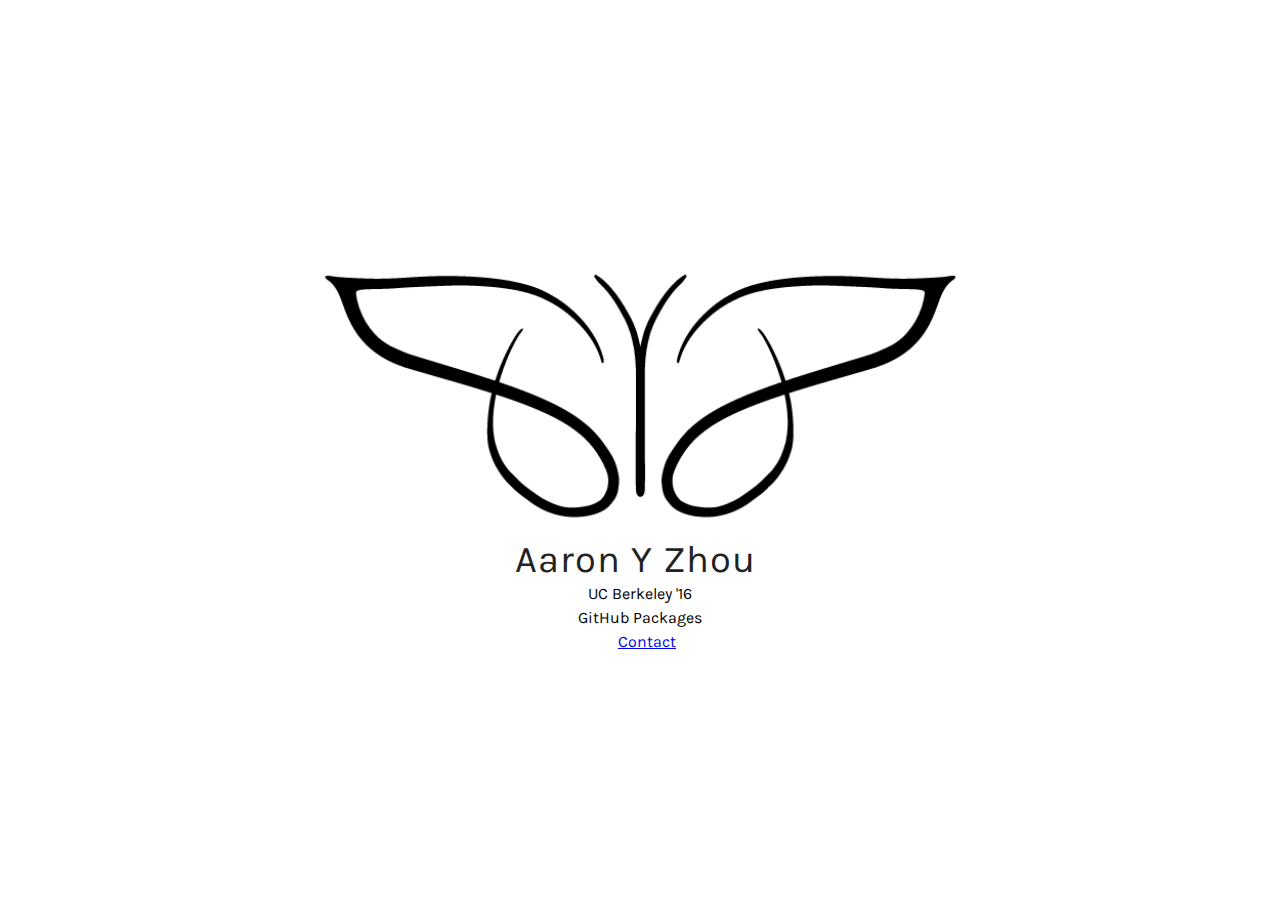
==== index.html @ a17d71b9 "First commit recreate website" ====
<!DOCTYPE html>
<html lang="en">
<head>
	<meta charset="utf-8">
	<meta http-equiv="X-UA-Compatible" content="IE=edge">  
	<meta name="viewport" content="width=device-width, initial-scale=1">
	<meta name="description" content="Aaron Zhou's website.">
	<meta name="author" content="Aaron Zhou">

	<link rel="shortcut icon" type="image/png" href="images/butterfly-icon.png"/>
	<link href="https://fonts.googleapis.com/css?family=Karla" rel="stylesheet">
	<link rel="stylesheet" type="text/css" href="css/ayz.css" />
	<title>Aaron Y Zhou</title>
</head>
<body>

	<div class="outer">
		<div class="middle">
			<div class="inner">
				<div id="cover-content"></div>
				<div id="about">
					<div class="about-title">Aaron Y Zhou</div>	
					<div class="about-description">
						UC Berkeley '16
						<br />GitHub Packages
						<br />
						<div id="links"><a href="contact.html">Contact</a></div>
					</div>
				</div>

			</div>
		</div>
	</div>
</body>
---- css/ayz.css ----
body {
    font-family: 'Karla', Helvetica, Arial, sans-serif;
    margin: 0px;
    height: 100%;
}

.clear {
    clear: both;
}

#header-container {
    position: absolute; 
    height: 80px;
    width: 100%;
    z-index: 100;
}
#header {
    padding: 15px;
    height: 50px;
}
#cover-content {
    background-image: url("/images/ayz.png");
    background-repeat: no-repeat;
    background-size: contain;
    background-position: 50% 50%;
    height:290px;
}

.outer {
    display: table;
    position: absolute;
    height: 100%;
    width: 100%;
}

.middle {
    display: table-cell;
    vertical-align: middle;
    padding-bottom: 0px;
}

.inner {
    margin-left: auto;
    margin-right: auto; 
    max-width: 100%;
}

#about {
}

.about-title {
    text-align: center;
    color: #222222;
    letter-spacing: 1px;
    font-size: 38px;
    padding-right: 10px; /*makes the Y line up correctly*/
}
.about-description {
    text-align: center;
    line-height: 24px;
    font-size: 16px;
    color: black;
}

.center {
    text-align: center;
}

#links {
    padding-left: 14px;
}

img.gallery {
    background: #ccc;
    padding: 1px;
    border: 3px solid #333;
}

div.footer-spacer {
    padding-bottom: 80px;
}

footer {
    background: #111111;
    padding: 15px 0px;
    text-align: center;
    bottom: 0;
    position: fixed;
    width: 100%;
}
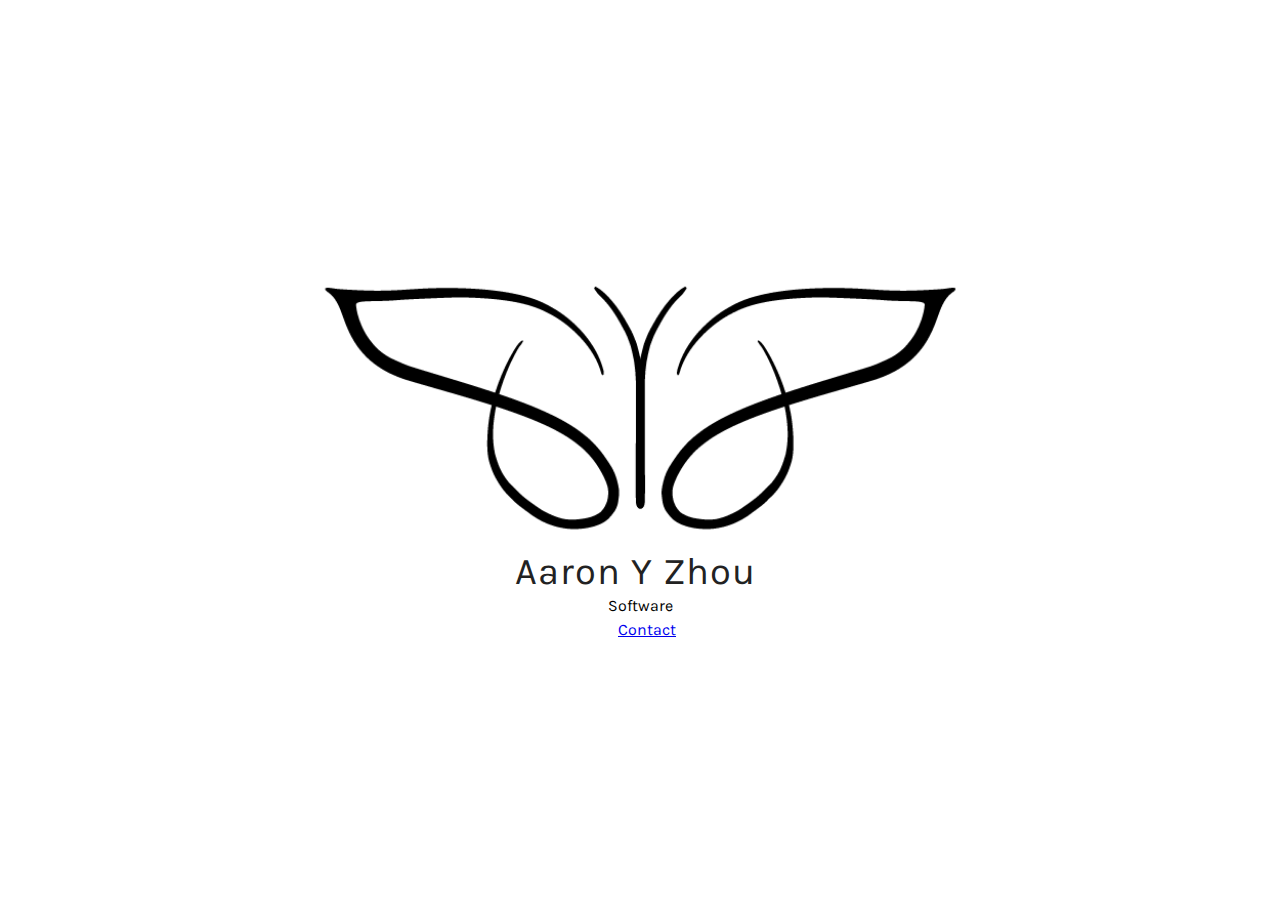
==== commit 08869af5: "Update" ====
--- a/index.html
+++ b/index.html
@@ -21,8 +21,7 @@
 				<div id="about">
 					<div class="about-title">Aaron Y Zhou</div>	
 					<div class="about-description">
-						UC Berkeley '16
-						<br />GitHub Packages
+						Software
 						<br />
 						<div id="links"><a href="contact.html">Contact</a></div>
 					</div>
